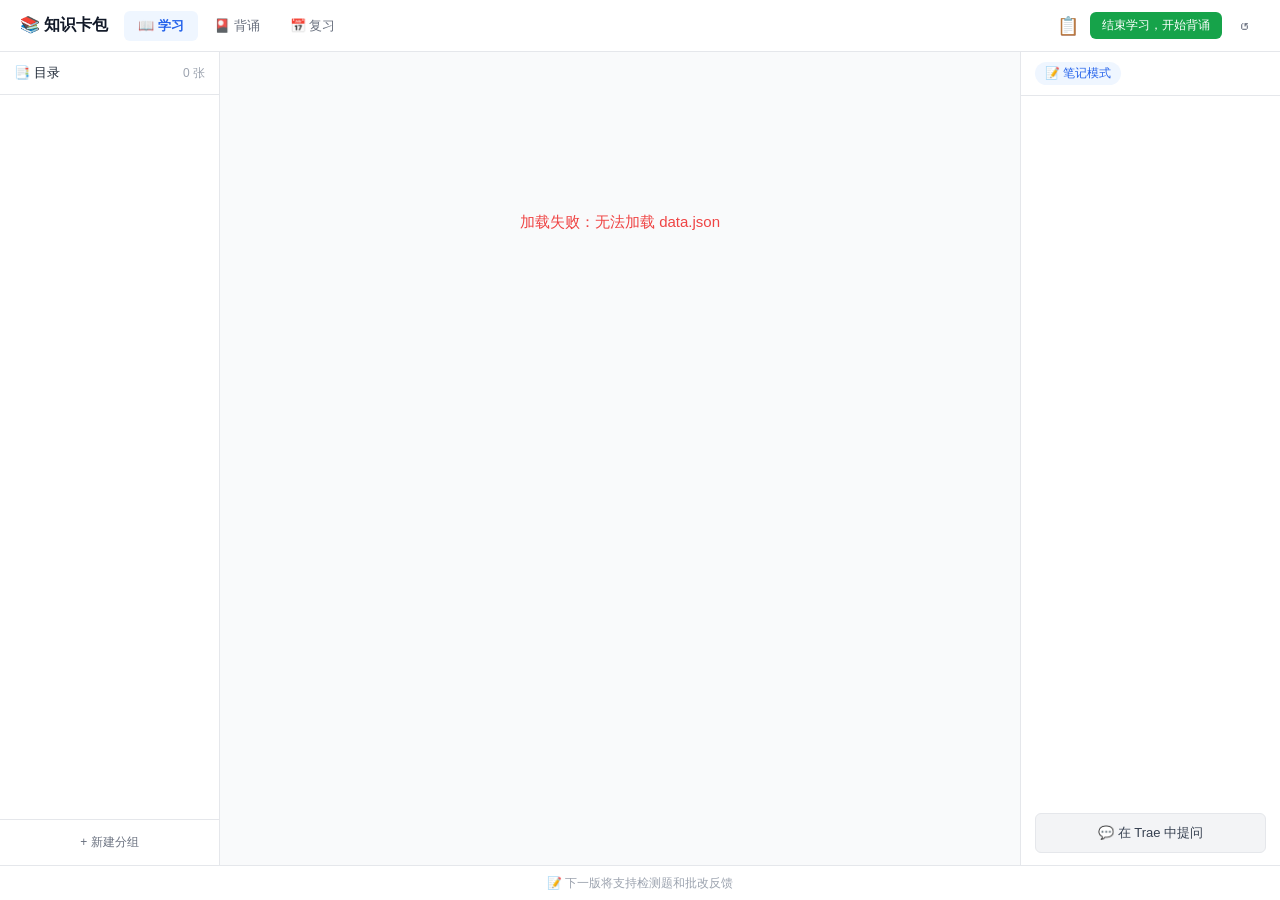
==== .agents/skills/learning-app/templates/index.html @ d2bde92e "feat: 初始发布 — 类型驱动理解与记忆系统" ====
<!DOCTYPE html>
<html lang="zh-CN">
<head>
<meta charset="UTF-8">
<meta name="viewport" content="width=device-width, initial-scale=1.0">
<title>知识卡包 - 学习应用</title>
<link rel="stylesheet" href="style.css">
<script>window.__CARD_DATA__ = __DATA__;</script>
</head>
<body>

<!-- 顶部导航 -->
<header class="topbar">
  <div class="topbar-left">
    <h1 class="topbar-title" id="appTitle">📚 知识卡包</h1>
    <nav class="tab-nav" id="tabNav">
      <button class="tab-btn active" data-view="learn">📖 学习</button>
      <button class="tab-btn" data-view="flashcard">🎴 背诵</button>
      <button class="tab-btn" data-view="review">📅 复习</button>
    </nav>
  </div>
  <div class="topbar-right">
    <button class="btn-icon" id="btnTodayPlan" title="今日计划">📋</button>
    <button class="btn-study-end" id="btnEndStudy">结束学习，开始背诵</button>
    <button class="btn-icon" id="btnReset" title="恢复默认顺序">↺</button>
  </div>
</header>

<!-- ============ 学习视图 ============ -->
<div class="view active" id="viewLearn">
<div class="main-layout">

  <!-- 左侧边栏：目录 -->
  <aside class="sidebar" id="sidebar">
    <div class="sidebar-header">
      <span>📑 目录</span>
      <span class="card-count" id="cardCount">0 张</span>
    </div>
    <div class="sidebar-groups" id="sidebarGroups">
      <!-- 由 JS 渲染 -->
    </div>
    <div class="sidebar-footer">
      <button class="btn-small" id="btnAddGroup">+ 新建分组</button>
    </div>
  </aside>

  <!-- 主内容区 -->
  <main class="content" id="mainContent">
    <div class="content-placeholder" id="contentPlaceholder">
      <p>选择左侧卡片开始学习</p>
    </div>
    <div class="content-card" id="contentCard" style="display:none;">
      <!-- 卡片标题 -->
      <h2 class="card-title" id="cardTitle"></h2>

      <!-- 四段折叠面板（含创作编辑区，由 JS 渲染） -->
      <div id="cardSections"></div>
    </div>
  </main>

  <!-- 右侧栏 -->
  <aside class="rightbar" id="rightbar">
    <div class="rightbar-mode" id="rightbarMode">
      <span class="mode-badge" id="modeBadge">📝 笔记模式</span>
      <select class="reconstruct-select" id="reconstructSelect" style="display:none;">
        <option value="note">📝 笔记模式</option>
        <option value="reorder">🔀 概念重组</option>
        <option value="fill-blank">✏️ 概念填空</option>
      </select>
    </div>

    <!-- 概念重组区域 -->
    <div class="reorder-area" id="reorderArea" style="display:none;">
      <p class="reorder-hint" id="reorderHint">将概念拖到正确位置</p>
      <div class="reorder-slots" id="reorderSlots"></div>
      <div class="reorder-blocks" id="reorderBlocks"></div>
      <button class="btn-primary" id="btnCheckReorder">提交比对</button>
      <div class="reorder-result" id="reorderResult"></div>
    </div>

    <!-- 概念填空区域 -->
    <div class="fill-area" id="fillArea" style="display:none;">
      <div class="fill-progress" id="fillProgress">第 1/3 题</div>
      <div class="fill-sentence" id="fillSentence"></div>
      <div class="fill-result" id="fillResult"></div>
      <div class="fill-nav">
        <button class="btn-secondary" id="fillPrev" disabled>← 上一题</button>
        <button class="btn-primary" id="fillSubmit" style="flex:1;">提交</button>
        <button class="btn-secondary" id="fillNext" disabled>下一题 →</button>
      </div>
    </div>

    <!-- AI辅导入口 -->
    <div class="ai-help">
      <button class="btn-ai" id="btnAskAI">💬 在 Trae 中提问</button>
    </div>
  </aside>
</div>
</div>

<!-- ============ 背诵视图 ============ -->
<div class="view" id="viewFlashcard">
  <div class="flashcard-view" id="flashcardView">
    <!-- 由 JS 渲染 -->
  </div>
</div>

<!-- ============ 复习视图 ============ -->
<div class="view" id="viewReview">
  <div class="review-view" id="reviewView">
    <!-- 由 JS 渲染 -->
  </div>
</div>

<!-- ============ 今日计划模态框 ============ -->
<div class="modal-overlay" id="todayPlanModal">
  <div class="modal-box modal-wide">
    <h2>📋 今日计划 — 智能推荐</h2>
    <p>自由勾选今天要学的卡片，系统会根据知识接口关联为你推荐。</p>
    <div id="todayPlanList" class="today-plan-list">
      <!-- 由 JS 渲染 -->
    </div>
    <div class="today-plan-summary" id="todayPlanSummary">
      已选 0 张，0 字 / 配额 <span id="todayPlanQuota">500</span> 字
    </div>
    <div id="todayPlanQuotaBar" class="today-plan-quota-bar">
      <span>每日字数配额：</span>
      <button class="quota-btn" data-value="200">200</button>
      <button class="quota-btn active" data-value="500">500</button>
      <button class="quota-btn" data-value="1000">1000</button>
      <button class="quota-btn" data-value="3000">3000</button>
    </div>
    <div class="modal-actions">
      <button class="btn-secondary" id="todayPlanCancel">取消</button>
      <button class="btn-primary" id="todayPlanConfirm" disabled>开始背诵</button>
    </div>
  </div>
</div>

<!-- ============ 结束学习确认模态框 ============ -->
<div class="modal-overlay" id="endStudyModal">
  <div class="modal-box">
    <h2>📖 结束学习</h2>
    <p>同意后将进入背诵模式，学习视图中的卡片将无法打开。</p>
    <p style="color:#dc2626;font-size:13px;">⚠ 请确保今日计划已设置完毕</p>
    <div class="modal-actions" style="margin-top:16px;">
      <button class="btn-secondary" id="endStudyCancel">我再看看</button>
      <button class="btn-primary" id="endStudyConfirm" style="background:#16a34a;">同意，进入背诵</button>
    </div>
  </div>
</div>

<!-- ============ 关键词编辑模态框 ============ -->
<div class="modal-overlay" id="keywordsModal">
  <div class="modal-box">
    <h2>✏️ 编辑关键词</h2>
    <div id="keywordsEditList" class="keywords-edit-list">
      <!-- 由 JS 渲染 -->
    </div>
    <div style="margin-top:8px;">
      <button class="btn-small" id="keywordsAddBtn">+ 添加关键词</button>
    </div>
    <div class="modal-actions" style="margin-top:12px;">
      <button class="btn-secondary" id="keywordsCancel">取消</button>
      <button class="btn-primary" id="keywordsSave">保存</button>
    </div>
  </div>
</div>

<!-- 底部检测入口 -->
<footer class="bottom-bar">
  <span class="bottom-hint">📝 下一版将支持检测题和批改反馈</span>
</footer>

<script src="state.js"></script>
<script src="sidebar.js"></script>
<script src="card-view.js"></script>
<script src="flashcard.js"></script>
<script src="plan.js"></script>
<script src="reorder.js"></script>
<script src="fill-blank.js"></script>
<script src="app.js"></script>
</body>
</html>
---- .agents/skills/learning-app/templates/style.css ----
/* ============================
   知识卡包 - 学习应用样式
   ============================ */

/* 基础重置 */
*, *::before, *::after { box-sizing: border-box; margin: 0; padding: 0; }
body { font-family: -apple-system, BlinkMacSystemFont, "Segoe UI", Roboto, "Noto Sans SC", sans-serif; font-size: 14px; color: #1f2937; background: #f3f4f6; min-height: 100vh; display: flex; flex-direction: column; }
button { cursor: pointer; border: none; background: none; font-family: inherit; font-size: inherit; }
textarea { font-family: inherit; font-size: inherit; resize: vertical; }

/* 顶部导航 */
.topbar { display: flex; align-items: center; justify-content: space-between; background: #fff; border-bottom: 1px solid #e5e7eb; padding: 0 20px; height: 52px; flex-shrink: 0; }
.topbar-left { display: flex; align-items: center; gap: 16px; }
.topbar-title { font-size: 16px; font-weight: 600; color: #111827; }

/* Tab 导航 */
.tab-nav { display: flex; gap: 2px; }
.tab-btn { padding: 6px 14px; border-radius: 6px; font-size: 13px; font-weight: 500; color: #6b7280; transition: 0.15s; }
.tab-btn:hover { background: #f3f4f6; color: #374151; }
.tab-btn.active { background: #eff6ff; color: #2563eb; font-weight: 600; }

.btn-icon { width: 32px; height: 32px; border-radius: 6px; display: flex; align-items: center; justify-content: center; color: #6b7280; font-size: 18px; }
.btn-icon:hover { background: #f3f4f6; color: #111827; }

/* 视图容器 */
.view { display: none; flex: 1; min-height: 0; }
.view.active { display: flex; }

/* 三栏布局 */
.main-layout { display: flex; flex: 1; min-height: 0; }

/* 左侧边栏 */
.sidebar { width: 220px; min-width: 220px; background: #fff; border-right: 1px solid #e5e7eb; display: flex; flex-direction: column; overflow: hidden; }
.sidebar-header { display: flex; justify-content: space-between; align-items: center; padding: 12px 14px; border-bottom: 1px solid #e5e7eb; font-weight: 500; font-size: 13px; }
.card-count { font-weight: 400; color: #9ca3af; font-size: 12px; }
.sidebar-groups { flex: 1; overflow-y: auto; padding: 8px; }
.sidebar-footer { padding: 8px; border-top: 1px solid #e5e7eb; }
.btn-small { width: 100%; padding: 6px; border-radius: 4px; font-size: 12px; color: #6b7280; text-align: center; }
.btn-small:hover { background: #f3f4f6; color: #3b82f6; }

/* 分组容器 */
.group-item { margin-bottom: 4px; }
.group-header { display: flex; align-items: center; padding: 4px 6px; border-radius: 4px; cursor: pointer; font-size: 12px; font-weight: 500; color: #374151; }
.group-header:hover { background: #f3f4f6; }
.group-toggle { margin-right: 4px; font-size: 10px; color: #9ca3af; transition: transform 0.2s; }
.group-toggle.collapsed { transform: rotate(-90deg); }
.group-name { flex: 1; }
.group-cards { padding-left: 12px; }
.group-cards.collapsed { display: none; }

/* 卡片条目 */
.card-item { display: flex; align-items: center; padding: 6px 8px; border-radius: 4px; cursor: pointer; font-size: 13px; color: #4b5563; gap: 6px; }
.card-item:hover { background: #f3f4f6; }
.card-item.active { background: #eff6ff; color: #2563eb; font-weight: 500; }
.card-item.dragging { opacity: 0.5; }
.card-item.drag-over { border-top: 2px solid #3b82f6; }
.card-item .card-check { color: #22c55e; font-size: 12px; }
.card-item .card-drag { cursor: grab; color: #d1d5db; font-size: 12px; }
.card-item:hover .card-drag { color: #9ca3af; }

/* 未分组区域 */
.ungrouped-label { font-size: 11px; color: #9ca3af; padding: 4px 8px; margin-top: 4px; }

/* 主内容区 */
.content { flex: 1; padding: 20px 24px; overflow-y: auto; background: #f9fafb; }
.content-placeholder { display: flex; align-items: center; justify-content: center; min-height: 300px; color: #9ca3af; font-size: 15px; }
.card-title { font-size: 20px; font-weight: 600; color: #111827; margin-bottom: 16px; padding-bottom: 8px; border-bottom: 2px solid #e5e7eb; }

/* 折叠面板 */
details.card-section { margin-bottom: 8px; border: 1px solid #e5e7eb; border-radius: 6px; overflow: hidden; background: #fff; }
details.card-section summary { padding: 10px 14px; cursor: pointer; font-weight: 500; font-size: 14px; color: #374151; background: #f9fafb; user-select: none; }
details.card-section summary:hover { background: #f3f4f6; }
details.card-section[open] summary { border-bottom: 1px solid #e5e7eb; }
.section-body { padding: 12px 14px; font-size: 14px; line-height: 1.7; color: #374151; }
.section-body p { margin-bottom: 8px; }
.section-body ul { padding-left: 18px; margin-bottom: 8px; }
.section-body li { margin-bottom: 4px; }
.section-body strong { color: #111827; }

/* 用户笔记展示 */
.note-display { background: #f0fdf4; border: 1px solid #bbf7d0; border-radius: 6px; margin-bottom: 16px; overflow: hidden; }
.note-display-header { display: flex; justify-content: space-between; align-items: center; padding: 8px 12px; background: #dcfce7; font-size: 13px; font-weight: 500; color: #166534; }
.btn-text { font-size: 12px; color: #6b7280; padding: 2px 8px; border-radius: 4px; }
.btn-text:hover { background: #bbf7d0; color: #dc2626; }
.note-display-body { padding: 10px 12px; font-size: 14px; line-height: 1.6; color: #166534; }

/* 右侧栏 */
.rightbar { width: 260px; min-width: 260px; background: #fff; border-left: 1px solid #e5e7eb; display: flex; flex-direction: column; overflow-y: auto; }
.rightbar-mode { padding: 10px 14px; border-bottom: 1px solid #e5e7eb; }
.mode-badge { display: inline-block; padding: 3px 10px; border-radius: 12px; font-size: 12px; font-weight: 500; background: #eff6ff; color: #2563eb; }

/* 概念重组区域 */
.reorder-area { padding: 12px 14px; border-bottom: 1px solid #e5e7eb; }
.reorder-hint { font-size: 12px; color: #6b7280; margin-bottom: 8px; }
.reorder-slots { margin-bottom: 10px; }
.reorder-slot { border: 2px dashed #d1d5db; border-radius: 6px; padding: 8px 10px; margin-bottom: 6px; min-height: 36px; font-size: 13px; color: #9ca3af; transition: all 0.2s; background: #f9fafb; }
.reorder-slot.drag-over { border-color: #3b82f6; background: #eff6ff; }
.reorder-slot.filled { border-style: solid; border-color: #e5e7eb; color: #1f2937; background: #fff; }
.reorder-slot.correct { border-color: #22c55e; background: #f0fdf4; }
.reorder-slot.wrong { border-color: #ef4444; background: #fef2f2; }

.reorder-blocks { display: flex; flex-wrap: wrap; gap: 6px; margin-bottom: 10px; min-height: 36px; padding: 8px; background: #f9fafb; border-radius: 6px; border: 1px solid #e5e7eb; }
.reorder-block { padding: 6px 12px; border-radius: 4px; font-size: 13px; cursor: grab; user-select: none; transition: transform 0.15s; border: 1px solid #d1d5db; background: #fff; }
.reorder-block:hover { transform: translateY(-1px); box-shadow: 0 2px 4px rgba(0,0,0,0.1); }
.reorder-block.dragging { opacity: 0.4; }
.reorder-block.used { display: none; }
.reorder-block[data-color="0"] { border-left: 3px solid #3b82f6; }
.reorder-block[data-color="1"] { border-left: 3px solid #f59e0b; }
.reorder-block[data-color="2"] { border-left: 3px solid #22c55e; }
.reorder-block[data-color="3"] { border-left: 3px solid #ef4444; }
.reorder-block[data-color="4"] { border-left: 3px solid #8b5cf6; }
.reorder-block[data-color="5"] { border-left: 3px solid #ec4899; }
.reorder-block[data-color="6"] { border-left: 3px solid #14b8a6; }
.reorder-block[data-color="7"] { border-left: 3px solid #f97316; }

.btn-primary { width: 100%; padding: 8px; border-radius: 6px; font-size: 13px; font-weight: 500; background: #3b82f6; color: #fff; }
.btn-primary:hover { background: #2563eb; }
.btn-primary:disabled { background: #d1d5db; cursor: not-allowed; }

.reorder-result { margin-top: 8px; font-size: 13px; line-height: 1.6; }
.reorder-result .r-correct { color: #16a34a; }
.reorder-result .r-wrong { color: #dc2626; }
.reorder-result .r-explain { color: #6b7280; font-size: 12px; padding-left: 16px; }

/* 用户笔记输入 */
.note-input-area { padding: 12px 14px; border-bottom: 1px solid #e5e7eb; }
.note-input-label { display: block; font-size: 12px; font-weight: 500; color: #374151; margin-bottom: 6px; }
.note-input { width: 100%; padding: 8px; border: 1px solid #d1d5db; border-radius: 4px; font-size: 13px; line-height: 1.5; }
.note-input:focus { outline: none; border-color: #3b82f6; box-shadow: 0 0 0 2px rgba(59,130,246,0.2); }
.btn-note-save { margin-top: 6px; padding: 5px 12px; width: auto; font-size: 12px; }

/* AI 辅导 */
.ai-help { padding: 12px 14px; margin-top: auto; }
.btn-ai { width: 100%; padding: 10px; border-radius: 6px; font-size: 13px; background: #f3f4f6; color: #374151; border: 1px solid #e5e7eb; }
.btn-ai:hover { background: #e5e7eb; }

/* 底部 */
.bottom-bar { background: #fff; border-top: 1px solid #e5e7eb; padding: 8px 20px; text-align: center; flex-shrink: 0; }
.bottom-hint { font-size: 12px; color: #9ca3af; }

/* 滚动条 */
.sidebar-groups::-webkit-scrollbar, .content::-webkit-scrollbar, .rightbar::-webkit-scrollbar { width: 6px; }
.sidebar-groups::-webkit-scrollbar-thumb, .content::-webkit-scrollbar-thumb, .rightbar::-webkit-scrollbar-thumb { background: #d1d5db; border-radius: 3px; }
.sidebar-groups::-webkit-scrollbar-thumb:hover, .content::-webkit-scrollbar-thumb:hover, .rightbar::-webkit-scrollbar-thumb:hover { background: #9ca3af; }

/* ============================
   v4 新增样式
   ============================ */

/* 顶部按钮 */
.btn-study-end {
  padding: 5px 12px;
  border-radius: 6px;
  font-size: 12px;
  font-weight: 500;
  background: #16a34a;
  color: #fff;
  border: none;
  white-space: nowrap;
}
.btn-study-end:hover { background: #15803d; }
.btn-study-end:disabled { background: #d1d5db; cursor: not-allowed; }

.topbar-right { display: flex; align-items: center; gap: 6px; }

/* 知识链接 */
.knowledge-link {
  color: #2563eb;
  text-decoration: underline;
  text-underline-offset: 2px;
  cursor: pointer;
}
.knowledge-link:hover {
  color: #1d4ed8;
  background: #eff6ff;
}

/* 模态框宽版 */
.modal-wide { width: 520px; max-width: 92vw; }

/* 今日计划列表 */
.today-plan-list {
  max-height: 320px;
  overflow-y: auto;
  margin-bottom: 10px;
  border: 1px solid #e5e7eb;
  border-radius: 6px;
  padding: 4px;
}
.today-plan-item {
  display: flex;
  align-items: center;
  gap: 8px;
  padding: 8px 10px;
  border-radius: 4px;
  cursor: pointer;
  font-size: 13px;
  transition: 0.1s;
}
.today-plan-item:hover { background: #f3f4f6; }
.today-plan-item input { accent-color: #3b82f6; }
.today-plan-item .tpi-title { flex: 1; }
.today-plan-item .tpi-words {
  font-size: 11px;
  color: #9ca3af;
  white-space: nowrap;
}
.today-plan-item .tpi-status {
  font-size: 11px;
  padding: 1px 6px;
  border-radius: 8px;
}
.tpi-status.related { background: #eff6ff; color: #2563eb; }
.tpi-status.new-card { background: #f3f4f6; color: #6b7280; }
.today-plan-item.unlearned { color: #9ca3af; }

.today-plan-summary {
  font-size: 13px;
  color: #374151;
  padding: 8px 0;
  text-align: center;
  font-weight: 500;
}
.today-plan-quota-bar {
  display: flex;
  align-items: center;
  gap: 6px;
  padding: 8px 0;
  margin-bottom: 8px;
  border-top: 1px solid #e5e7eb;
  padding-top: 12px;
}
.today-plan-quota-bar span { font-size: 12px; color: #6b7280; }

/* 创作编辑区 */
.custom-edit-area { margin-top: 10px; border-top: 1px dashed #e5e7eb; padding-top: 8px; }
.custom-edit-area summary {
  font-size: 12px;
  color: #6b7280;
  cursor: pointer;
  padding: 4px 0;
  user-select: none;
}
.custom-edit-area summary:hover { color: #3b82f6; }
.custom-edit-area textarea {
  width: 100%;
  min-height: 80px;
  padding: 8px;
  border: 1px solid #d1d5db;
  border-radius: 4px;
  font-size: 13px;
  line-height: 1.6;
  margin: 6px 0;
  resize: vertical;
}
.custom-edit-area textarea:focus { outline: none; border-color: #3b82f6; }
.custom-edit-actions { display: flex; gap: 6px; }
.custom-edit-actions button {
  padding: 4px 10px;
  border-radius: 4px;
  font-size: 12px;
  cursor: pointer;
}
.btn-custom-save { background: #3b82f6; color: #fff; border: none; }
.btn-custom-save:hover { background: #2563eb; }
.btn-custom-reset { background: #f3f4f6; color: #6b7280; border: 1px solid #d1d5db; }
.btn-custom-reset:hover { background: #e5e7eb; }

/* 版本选择器 */
.version-selector {
  float: right;
  font-size: 11px;
  padding: 2px 6px;
  border: 1px solid #d1d5db;
  border-radius: 4px;
  background: #fff;
  color: #6b7280;
  cursor: pointer;
}
.version-selector:hover { border-color: #3b82f6; }

/* 关键词编辑弹窗 */
.keywords-edit-list { max-height: 300px; overflow-y: auto; }
.keywords-edit-item {
  display: flex;
  align-items: center;
  gap: 6px;
  margin-bottom: 6px;
}
.keywords-edit-item input {
  flex: 1;
  padding: 5px 8px;
  border: 1px solid #d1d5db;
  border-radius: 4px;
  font-size: 13px;
}
.keywords-edit-item input:focus { outline: none; border-color: #3b82f6; }
.keywords-edit-item .ke-remove {
  width: 24px; height: 24px;
  border-radius: 4px;
  border: none;
  background: #fef2f2;
  color: #dc2626;
  cursor: pointer;
  font-size: 14px;
  display: flex;
  align-items: center;
  justify-content: center;
}
.keywords-edit-item .ke-remove:hover { background: #fee2e2; }

/* 背诵提示 */
.flashcard-hint-area { margin-top: 8px; text-align: center; }
.btn-hint {
  padding: 6px 16px;
  border-radius: 6px;
  font-size: 13px;
  background: #eff6ff;
  color: #2563eb;
  border: 1px solid #bfdbfe;
  cursor: pointer;
}
.btn-hint:hover { background: #dbeafe; }
.hint-content {
  margin-top: 8px;
  padding: 8px 12px;
  background: #fffbeb;
  border: 1px solid #fde68a;
  border-radius: 6px;
  font-size: 13px;
  line-height: 1.6;
  color: #92400e;
  text-align: left;
}
.hint-content ul { padding-left: 16px; margin: 4px 0; }
.hint-content li { margin-bottom: 2px; }

/* 侧边栏未学灰色 */
.card-item.unlearned { color: #d1d5db; }
.card-item.unlearned:hover { color: #9ca3af; background: #f9fafb; }

/* 组拖拽 */
.group-item.dragging { opacity: 0.5; }
.group-item.drag-over { border-top: 2px solid #3b82f6; }
.group-header.dragging { opacity: 0.5; }

/* 复习视图三色状态 */
.ri-status.green { background: #22c55e; }
.ri-status.yellow { background: #f59e0b; }
.ri-status.red { background: #ef4444; }

/* ============================
   v3 新增样式
   ============================ */

/* 概念填空模式切换下拉框 */
.reconstruct-select { width: 100%; padding: 6px 8px; border: 1px solid #d1d5db; border-radius: 4px; font-size: 12px; background: #fff; margin-bottom: 8px; }
.reconstruct-select:focus { outline: none; border-color: #3b82f6; }

/* 概念填空 */
.fill-area { padding: 12px 14px; border-bottom: 1px solid #e5e7eb; }
.fill-progress { font-size: 12px; color: #6b7280; margin-bottom: 8px; }
.fill-sentence { font-size: 14px; line-height: 1.8; color: #374151; padding: 10px; background: #f9fafb; border-radius: 6px; margin-bottom: 10px; }
.fill-input { display: inline-block; width: 80px; padding: 2px 6px; border: none; border-bottom: 2px solid #3b82f6; background: transparent; font-size: 14px; text-align: center; }
.fill-input:focus { outline: none; border-bottom-color: #2563eb; }
.fill-input.correct { border-bottom-color: #22c55e; color: #16a34a; }
.fill-input.wrong { border-bottom-color: #ef4444; color: #dc2626; }
.fill-result { margin-top: 6px; font-size: 12px; line-height: 1.5; }
.fill-result .fr-correct { color: #16a34a; }
.fill-result .fr-wrong { color: #dc2626; }
.fill-result .fr-answer { color: #6b7280; }
.fill-nav { display: flex; gap: 6px; margin-top: 8px; }
.fill-nav button { flex: 1; padding: 6px; border-radius: 4px; font-size: 12px; }
.btn-secondary { background: #f3f4f6; color: #374151; border: 1px solid #d1d5db; }
.btn-secondary:hover { background: #e5e7eb; }
.btn-secondary:disabled { opacity: 0.5; cursor: not-allowed; }

/* 背诵视图 */
.flashcard-view { flex: 1; display: flex; flex-direction: column; align-items: center; justify-content: center; padding: 30px; background: #f9fafb; }
.flashcard-progress { font-size: 13px; color: #6b7280; margin-bottom: 20px; }
.flashcard-container { width: 420px; height: 260px; perspective: 800px; cursor: pointer; margin-bottom: 20px; }
.flashcard-inner { position: relative; width: 100%; height: 100%; transition: transform 0.5s; transform-style: preserve-3d; border-radius: 12px; }
.flashcard-inner.flipped { transform: rotateY(180deg); }
.flashcard-front, .flashcard-back { position: absolute; width: 100%; height: 100%; backface-visibility: hidden; border-radius: 12px; display: flex; flex-direction: column; align-items: center; justify-content: center; padding: 24px; text-align: center; box-shadow: 0 4px 12px rgba(0,0,0,0.1); }
.flashcard-front { background: #fff; border: 2px solid #bfdbfe; }
.flashcard-front .fc-title { font-size: 18px; font-weight: 600; color: #1f2937; margin-bottom: 8px; }
.flashcard-front .fc-hint { font-size: 12px; color: #9ca3af; }
.flashcard-back { background: #f0fdf4; border: 2px solid #86efac; transform: rotateY(180deg); }
.flashcard-back .fc-answer { font-size: 15px; line-height: 1.7; color: #166534; max-height: 180px; overflow-y: auto; }
.flashcard-actions { display: flex; gap: 12px; margin-bottom: 16px; }
.btn-remember, .btn-forgot { padding: 8px 28px; border-radius: 8px; font-size: 14px; font-weight: 500; }
.btn-remember { background: #dcfce7; color: #16a34a; border: 1px solid #86efac; }
.btn-remember:hover { background: #bbf7d0; }
.btn-forgot { background: #fef2f2; color: #dc2626; border: 1px solid #fca5a5; }
.btn-forgot:hover { background: #fee2e2; }
.flashcard-summary { text-align: center; font-size: 14px; color: #374151; line-height: 1.6; }
.flashcard-summary .fs-done { color: #16a34a; font-weight: 600; }

/* 复习视图 */
.review-view { flex: 1; padding: 24px; overflow-y: auto; background: #f9fafb; }
.review-header { margin-bottom: 20px; }
.review-header h2 { font-size: 18px; margin-bottom: 4px; }
.review-header .sub { font-size: 13px; color: #6b7280; }
.review-stats { display: flex; gap: 12px; margin-bottom: 20px; }
.stat-card { flex: 1; background: #fff; border: 1px solid #e5e7eb; border-radius: 8px; padding: 14px; text-align: center; }
.stat-card .stat-num { font-size: 24px; font-weight: 700; color: #3b82f6; }
.stat-card .stat-label { font-size: 12px; color: #6b7280; margin-top: 2px; }
.review-settings { background: #fff; border: 1px solid #e5e7eb; border-radius: 8px; padding: 14px; margin-bottom: 16px; }
.review-settings h4 { font-size: 14px; margin-bottom: 8px; }
.quota-select { display: flex; gap: 6px; }
.quota-btn { padding: 6px 14px; border: 1px solid #d1d5db; border-radius: 6px; font-size: 13px; background: #fff; color: #374151; }
.quota-btn:hover { border-color: #3b82f6; }
.quota-btn.active { background: #3b82f6; color: #fff; border-color: #3b82f6; }
.review-list { background: #fff; border: 1px solid #e5e7eb; border-radius: 8px; }
.review-item { display: flex; align-items: center; padding: 10px 14px; border-bottom: 1px solid #e5e7eb; font-size: 13px; }
.review-item:last-child { border-bottom: none; }
.review-item .ri-status { width: 8px; height: 8px; border-radius: 50%; margin-right: 8px; flex-shrink: 0; }
.review-item .ri-title { flex: 1; }
.review-item .ri-info { font-size: 11px; color: #9ca3af; }
.review-item .review-btn { font-size: 11px; padding: 2px 8px; border: 1px solid #6b7280; border-radius: 4px; background: transparent; color: #d1d5db; cursor: pointer; margin-left: 8px; }
.review-item .review-btn:hover { background: #374151; color: #fff; }

/* 模态框 */
.modal-overlay { display: none; position: fixed; inset: 0; background: rgba(0,0,0,0.4); z-index: 100; align-items: center; justify-content: center; }
.modal-overlay.open { display: flex; }
.modal-box { background: #fff; border-radius: 12px; padding: 24px; width: 380px; max-width: 90vw; box-shadow: 0 8px 30px rgba(0,0,0,0.15); }
.modal-box h2 { font-size: 17px; margin-bottom: 14px; }
.modal-box p { font-size: 13px; color: #6b7280; margin-bottom: 16px; line-height: 1.5; }
.modal-options { display: flex; flex-direction: column; gap: 6px; margin-bottom: 16px; }
.modal-opt { display: flex; align-items: center; gap: 8px; padding: 10px 12px; border: 1px solid #e5e7eb; border-radius: 6px; cursor: pointer; transition: 0.15s; }
.modal-opt:hover { border-color: #3b82f6; background: #eff6ff; }
.modal-opt.selected { border-color: #3b82f6; background: #eff6ff; }
.modal-opt input { accent-color: #3b82f6; }
.modal-opt .mo-label { font-weight: 500; font-size: 14px; }
.modal-opt .mo-desc { font-size: 12px; color: #9ca3af; }
.modal-recommend { background: #fffbeb; border: 1px solid #fde68a; border-radius: 8px; padding: 12px; margin-bottom: 16px; font-size: 13px; line-height: 1.6; }
.modal-recommend strong { color: #92400e; }
.modal-actions { display: flex; gap: 8px; }
.modal-actions button { flex: 1; padding: 8px; border-radius: 6px; font-size: 13px; font-weight: 500; }

/* ============================
   v5 新增样式 - 内容类型颜色编码
   ============================ */

/* 内容类型颜色变量 */
.content-card.type-A { background: #eff6ff; }    /* 浅蓝 */
.content-card.type-B { background: #f5f3ff; }    /* 浅紫 */
.content-card.type-C { background: #f0fdf4; }    /* 浅绿 */
.content-card.type-D { background: #fff7ed; }    /* 浅橙 */
.content-card.type-mixed { background: linear-gradient(135deg, #eff6ff 0%, #f5f3ff 50%, #fff7ed 100%); } /* 渐变 */

/* 内容类型标签 */
.content-type-tag {
  display: inline-block;
  padding: 2px 10px;
  border-radius: 10px;
  font-size: 11px;
  font-weight: 500;
  margin-left: 8px;
  vertical-align: middle;
}
.content-type-tag.type-tag-A { background: #dbeafe; color: #1d4ed8; }
.content-type-tag.type-tag-B { background: #ede9fe; color: #6d28d9; }
.content-type-tag.type-tag-C { background: #dcfce7; color: #15803d; }
.content-type-tag.type-tag-D { background: #fed7aa; color: #c2410c; }
.content-type-tag.type-tag-mixed { background: #e5e7eb; color: #374151; }

/* 记忆辅助区域 */
.memory-aids-section {
  margin-top: 8px;
  padding: 8px 12px;
  background: #f9fafb;
  border-radius: 6px;
  border: 1px solid #e5e7eb;
}
.memory-aids-section .ma-title {
  font-size: 12px;
  font-weight: 500;
  color: #6b7280;
  margin-bottom: 4px;
}
.memory-aids-section .ma-item {
  font-size: 13px;
  line-height: 1.6;
  color: #374151;
  padding: 2px 0;
}
.memory-aids-section .ma-item .ma-keyword {
  font-weight: 600;
  color: #111827;
}
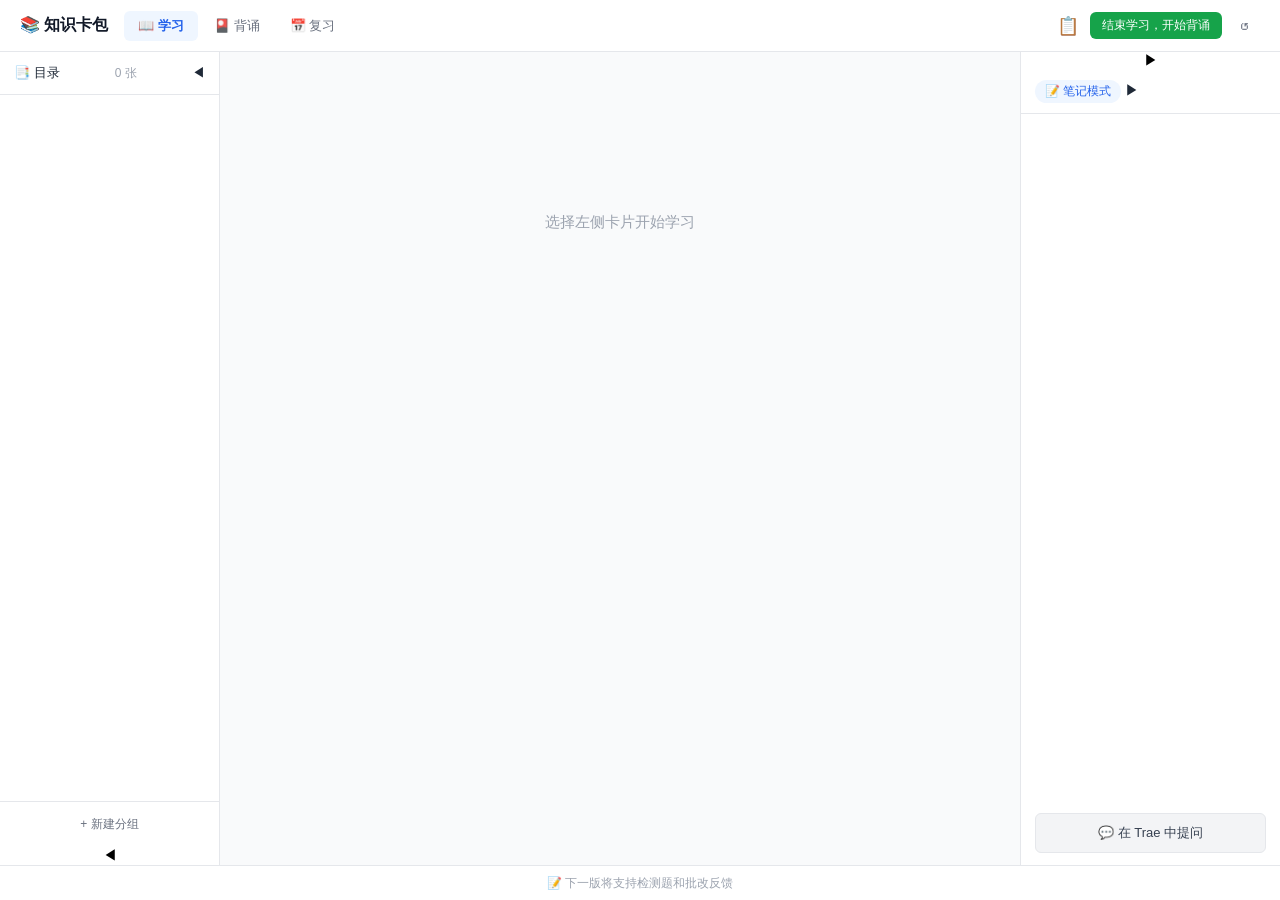
==== commit aa1fa365: "feat: 发布整合包 — 完整可分发版本 含 LightRAG-main 知识图谱引擎、type-diagnoser skill、collapse.js 面板折叠、5 个新 Python 脚本、10" ====
--- a/.agents/skills/learning-app/templates/index.html
+++ b/.agents/skills/learning-app/templates/index.html
@@ -35,6 +35,7 @@
     <div class="sidebar-header">
       <span>📑 目录</span>
       <span class="card-count" id="cardCount">0 张</span>
+      <span class="collapse-header-icon" id="sidebarCollapseIcon">◀</span>
     </div>
     <div class="sidebar-groups" id="sidebarGroups">
       <!-- 由 JS 渲染 -->
@@ -42,6 +43,7 @@
     <div class="sidebar-footer">
       <button class="btn-small" id="btnAddGroup">+ 新建分组</button>
     </div>
+    <button class="collapse-btn" id="sidebarEdgeBtn">◀</button>
   </aside>
 
   <!-- 主内容区 -->
@@ -60,8 +62,10 @@
 
   <!-- 右侧栏 -->
   <aside class="rightbar" id="rightbar">
+    <button class="collapse-btn" id="rightbarEdgeBtn">▶</button>
     <div class="rightbar-mode" id="rightbarMode">
       <span class="mode-badge" id="modeBadge">📝 笔记模式</span>
+      <span class="collapse-header-icon" id="rightbarCollapseIcon">▶</span>
       <select class="reconstruct-select" id="reconstructSelect" style="display:none;">
         <option value="note">📝 笔记模式</option>
         <option value="reorder">🔀 概念重组</option>
@@ -173,6 +177,7 @@
 </footer>
 
 <script src="state.js"></script>
+<script src="collapse.js"></script>
 <script src="sidebar.js"></script>
 <script src="card-view.js"></script>
 <script src="flashcard.js"></script>
